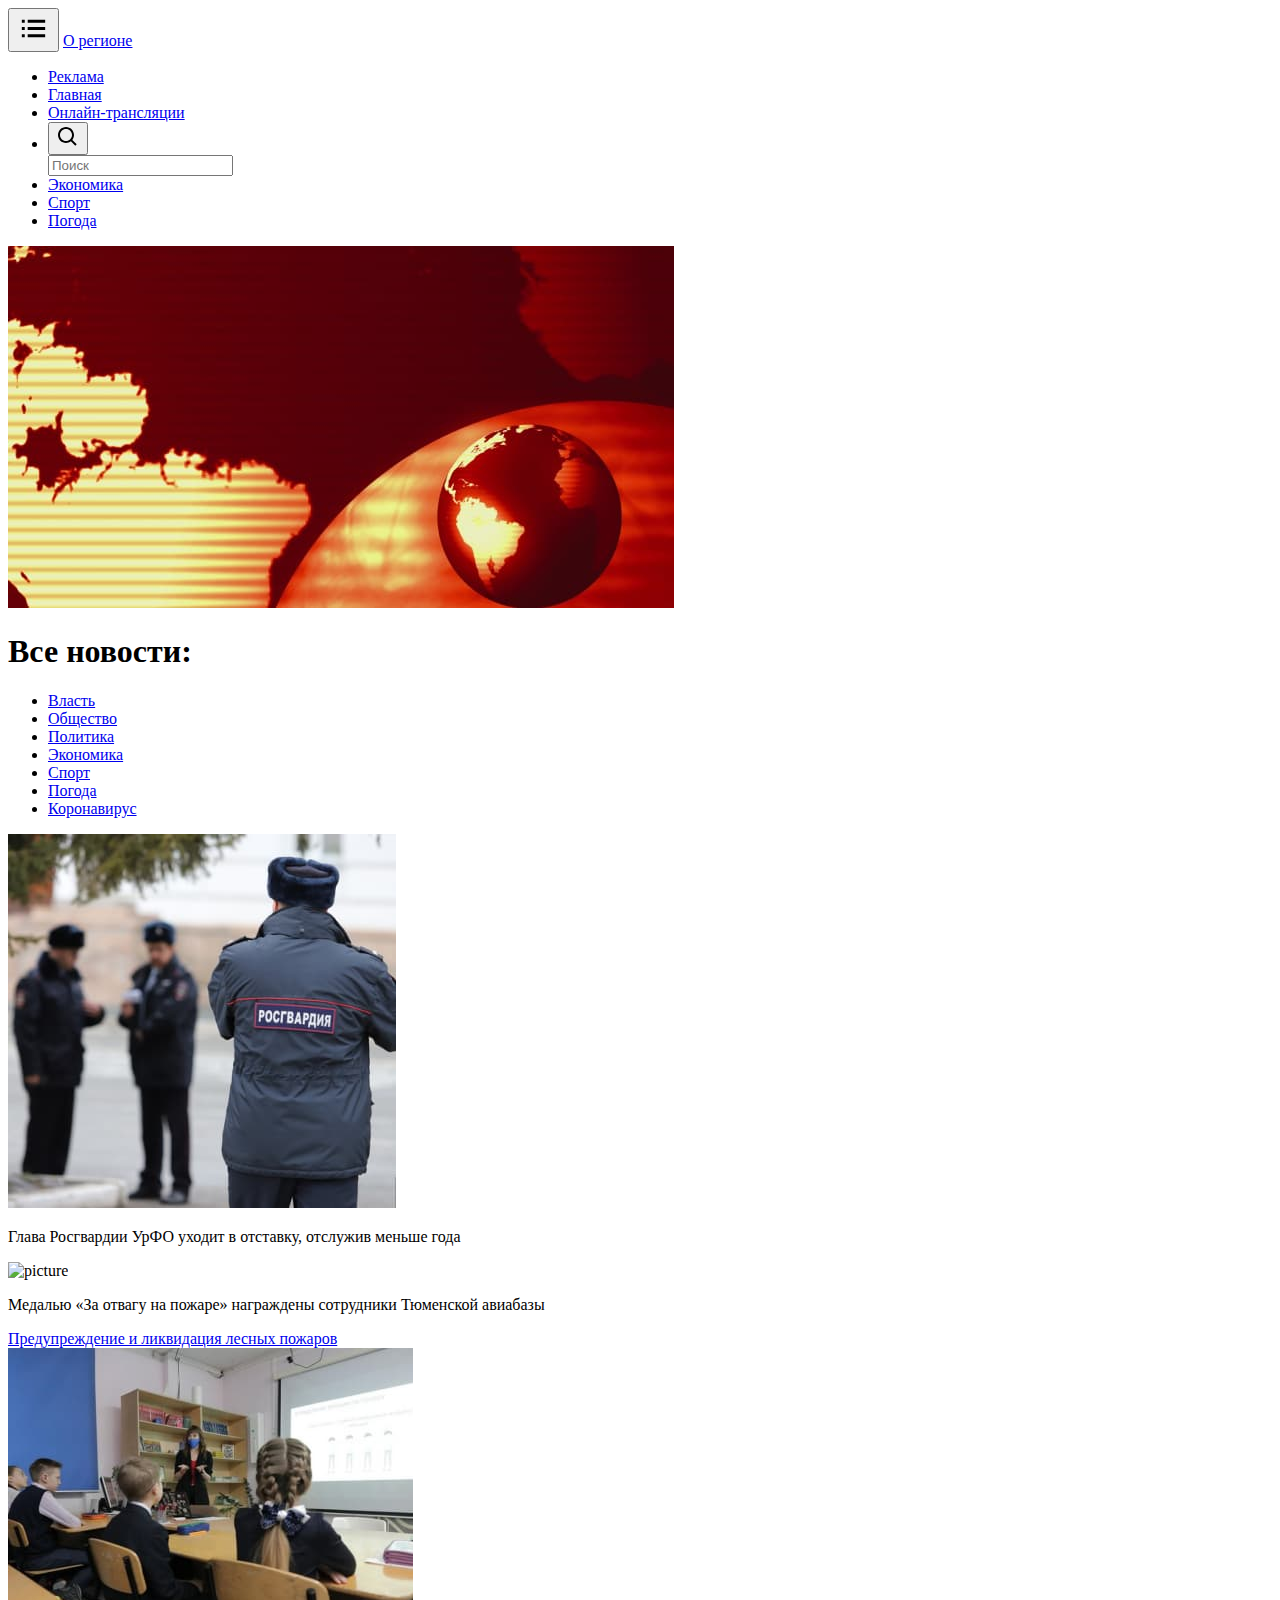
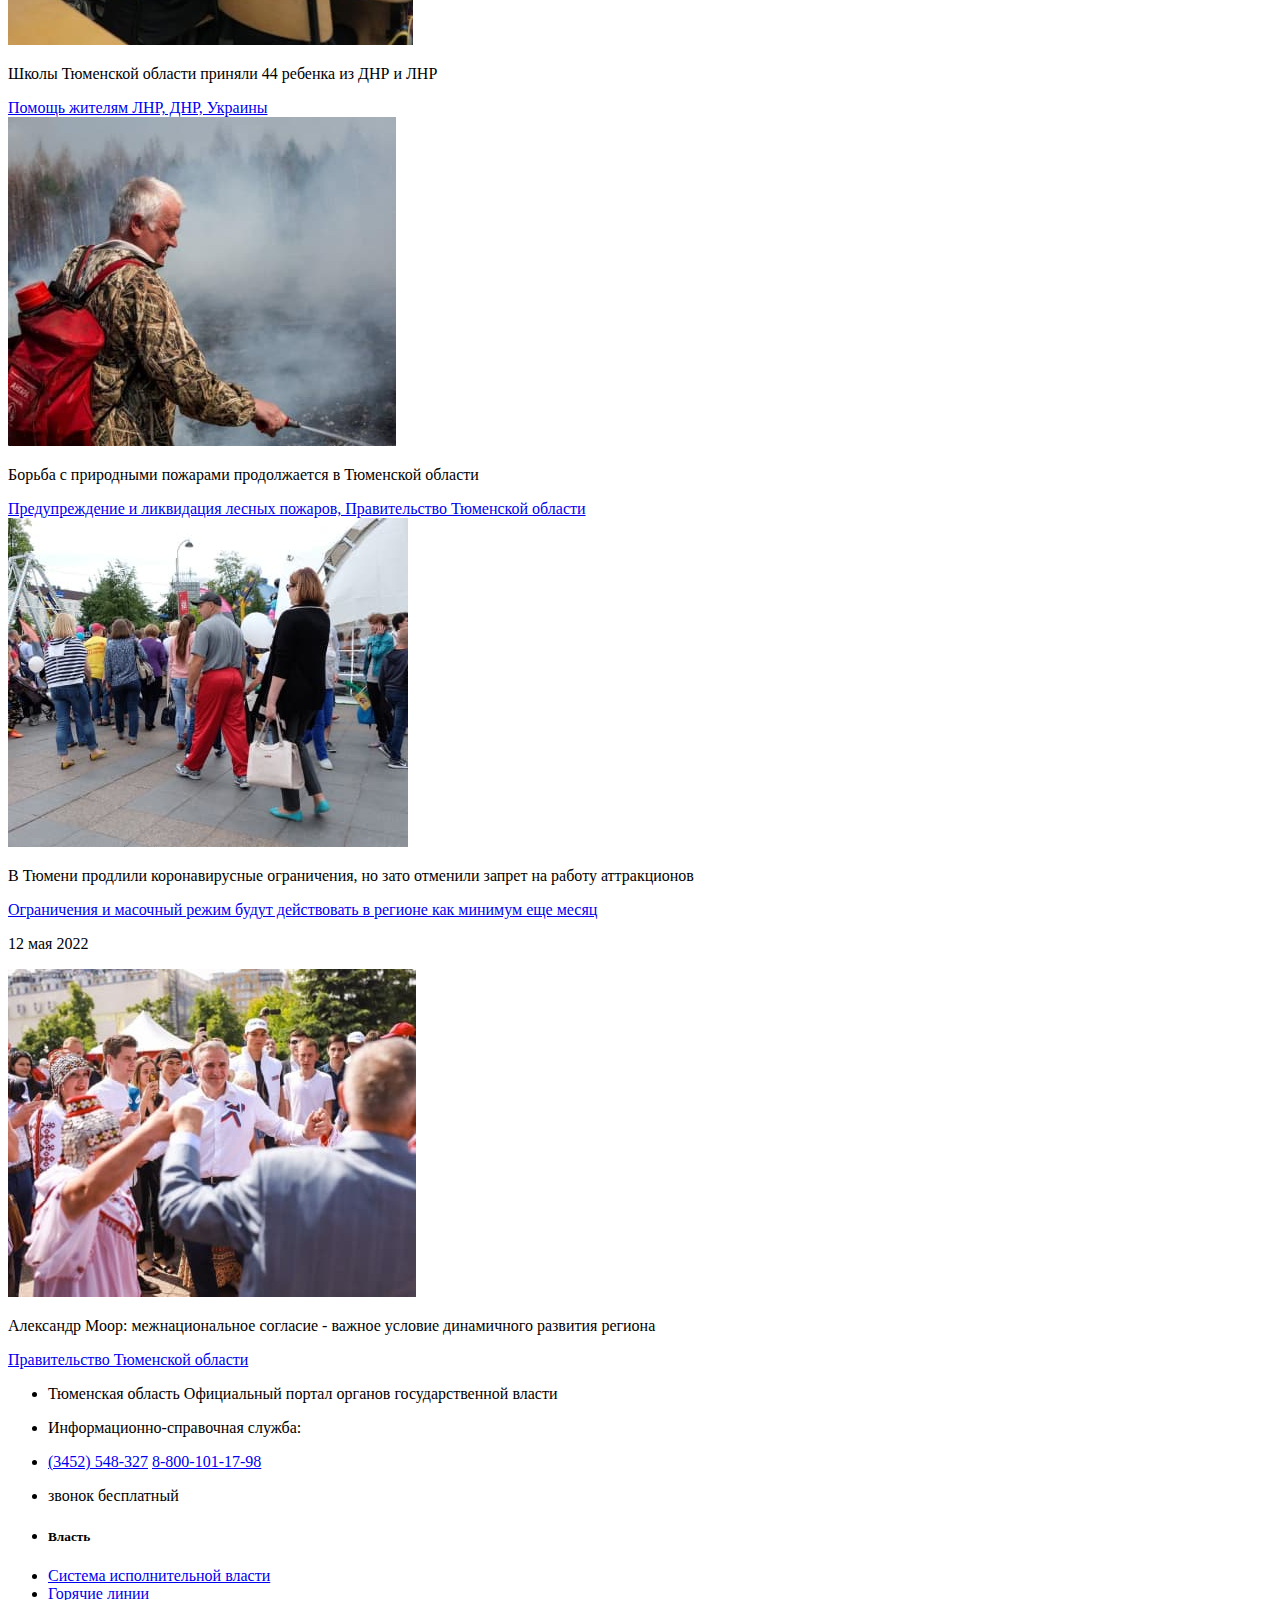
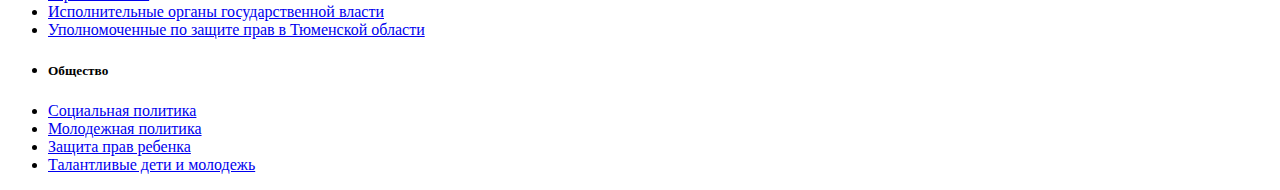
==== index.html @ 53da260b "Add files via upload" ====
<!DOCTYPE html>
<html lang="en">

<head>
    <meta charset="UTF-8">
    <meta name="viewport" content="width=device-width, initial-scale=1.0">
    <title>Document</title>
    <link rel="preconnect" href="https://fonts.googleapis.com">
    <link rel="preconnect" href="https://fonts.gstatic.com" crossorigin>
    <link href="https://fonts.googleapis.com/css2?family=Inter&display=swap" rel="stylesheet">
    <link rel="preconnect" href="https://fonts.googleapis.com">
    <link rel="preconnect" href="https://fonts.gstatic.com" crossorigin>
    <link href="https://fonts.googleapis.com/css2?family=Poppins:wght@300;400;500;600;700&display=swap"
        rel="stylesheet">
    <link rel="stylesheet" href="css/style.css">
</head>

<body>
    <!-- header - для всех страниц одинаков -->
    <header class="header">
        <div class="header__top header-top">
            <button type="button" class="header-top__btn"><svg width="35" height="35" viewBox="0 0 35 35" fill="none"
                    xmlns="http://www.w3.org/2000/svg">
                    <path
                        d="M5.83331 8.75H8.74998V11.6667H5.83331V8.75ZM5.83331 16.0417H8.74998V18.9583H5.83331V16.0417ZM5.83331 23.3333H8.74998V26.25H5.83331V23.3333ZM29.1666 11.6667V8.75H11.7002V11.6667H27.4166H29.1666Z"
                        fill="black" />
                    <path
                        d="M11.6667 16.0416H29.1667V18.9583H11.6667V16.0416ZM11.6667 23.3333H29.1667V26.25H11.6667V23.3333Z"
                        fill="black" />
                </svg>
            </button>
            <a class="header-top__link" href="#">О регионе</a>
        </div>
        <!-- блок с меню -->
        <div class="header__bottom header-bottom">
            <nav class="menu">
                <ul class="header-bottom__list">
                    <li class="header-bottom__item">
                        <a class="header-bottom__link" href="#">Реклама</a>
                    </li>
                    <li class="header-bottom__item">
                        <a class="header-bottom__link" href="#">Главная</a>
                    </li>
                    <li class="header-bottom__item">
                        <a class="header-bottom__link" href="#">Онлайн-трансляции</a>
                    </li>
                    <li class="header-bottom__item">
                        <form class="header-bottom__form" action="#">
                            <button class="header-bottom__form-btn" type="submit">
                                <svg width="24" height="24" viewBox="0 0 24 24" fill="none"
                                    xmlns="http://www.w3.org/2000/svg">
                                    <path
                                        d="M10 18C11.775 17.9996 13.4988 17.4054 14.897 16.312L19.293 20.708L20.707 19.294L16.311 14.898C17.405 13.4997 17.9996 11.7754 18 10C18 5.589 14.411 2 10 2C5.589 2 2 5.589 2 10C2 14.411 5.589 18 10 18ZM10 4C13.309 4 16 6.691 16 10C16 13.309 13.309 16 10 16C6.691 16 4 13.309 4 10C4 6.691 6.691 4 10 4Z"
                                        fill="black" />
                                </svg>
                            </button>
                            <div class="header-bottom__form-box header-bottom-form-box">
                                <input placeholder="Поиск" class="header-bottom-form-box__input" type="search">
                            </div>
                        </form>
                    </li>
                    <li class="header-bottom__item">
                        <a class="header-bottom__link" href="#">Экономика</a>
                    </li>
                    <li class="header-bottom__item">
                        <a class="header-bottom__link" href="#">Спорт</a>
                    </li>
                    <li class="header-bottom__item">
                        <a class="header-bottom__link" href="#">Погода</a>
                    </li>
                </ul>
            </nav>
        </div>
    </header>
    <!-- большая обертка для того что бы прибить футер -->
    <div class="wrapper">
        <main class="main main-index">
            <!-- сексия с верхним блоком новостей -->
            <section class="main__news news">
                <div class="news__inner">
                    <img class="news__img" src="images/news-img.jpg" alt="picture">
                    <div class="news__box news-box">
                        <h1 class="news-box__title">Все новости:</h1>
                        <ul class="news-box__list">
                            <li class="news-box__list-item">
                                <a class="news-box__list-link" href="#">Власть</a>
                            </li>
                            <li class="news-box__list-item">
                                <a class="news-box__list-link" href="#">Общество</a>
                            </li>
                            <li class="news-box__list-item">
                                <a class="news-box__list-link" href="#">Политика</a>
                            </li>
                            <li class="news-box__list-item">
                                <a class="news-box__list-link" href="#">Экономика</a>
                            </li>
                            <li class="news-box__list-item">
                                <a class="news-box__list-link" href="#">Спорт</a>
                            </li>
                            <li class="news-box__list-item">
                                <a class="news-box__list-link" href="#">Погода</a>
                            </li>
                            <li class="news-box__list-item">
                                <a class="news-box__list-link" href="#">Коронавирус</a>
                            </li>
                        </ul>
                    </div>
                </div>
            </section>
            <!-- секция с нижним блоком новостей -->
            <section class="main__info main-info">
                <div class="main-info__inner">
                    <div class="main-info__item main-info-item main-info__item main-info-item--1">
                        <div class="main-info-item__box main-info-item__box--1">
                            <img class="main-info-item__box-img" src="images/info-img-1.jpg" alt="picture">
                            <p class="main-info-item__box-text">Глава Росгвардии УрФО уходит
                                в отставку,
                                отслужив меньше года</p>
                        </div>
                        <div class="main-info-item__box main-info-item__box--2">
                            <img class="main-info-item__box-img" src="imgages/info-img-2.jpg" alt="picture">
                            <p class="main-info-item__box-text">Медалью «За отвагу на пожаре» награждены сотрудники
                                Тюменской авиабазы</p>
                            <a href="#" class="main-info-item__box-link">Предупреждение и ликвидация лесных пожаров</a>
                        </div>
                        <div class="main-info-item__box main-info-item__box--3">
                            <img class="main-info-item__box-img" src="images/info-img-3.jpg" alt="picture">
                            <p class="main-info-item__box-text">Школы Тюменской области приняли 44 ребенка из ДНР и ЛНР
                            </p>
                            <a href="#" class="main-info-item__box-link">Помощь жителям ЛНР, ДНР, Украины</a>
                        </div>
                    </div>
                    <div class="main-info__item main-info-item main-info__item main-info-item--2">
                        <div class="main-info-item__box main-info-item__box--1">
                            <img class="main-info-item__box-img" src="images/info-img-4.jpg" alt="picture">
                            <p class="main-info-item__box-text">
                                Борьба с природными пожарами
                                продолжается в Тюменской области

                            </p>
                            <a href="#" class="main-info-item__box-link">Предупреждение и ликвидация
                                лесных пожаров,
                                Правительство Тюменской области</a>
                        </div>
                        <div class="main-info-item__box main-info-item__box--2">
                            <img class="main-info-item__box-img" src="images/info-img-5.jpg" alt="picture">
                            <p class="main-info-item__box-text">В Тюмени продлили коронавирусные
                                ограничения, но зато
                                отменили запрет
                                на работу аттракционов</p>
                            <a href="#" class="main-info-item__box-link">Ограничения и масочный
                                режим будут
                                действовать в регионе как
                                минимум еще месяц</a>
                            <p class="main-info-item__box-text">12 мая 2022</p>
                        </div>
                        <div class="main-info-item__box main-info-item__box--3">
                            <img class="main-info-item__box-img" src="images/info-img-6.jpg" alt="picture">
                            <p class="main-info-item__box-text">Александр Моор:
                                межнациональное
                                согласие - важное
                                условие динамичного
                                развития региона</p>
                            <a href="#" class="main-info-item__box-link">Правительство Тюменской
                                области</a>
                        </div>
                    </div>
                </div>
            </section>
        </main>
        <!-- футер вместе со своими элементами ( элементы в виде списка ) -->
        <div class="footer">
            <div class="footer__inner">
                <ul class="footer__list">
                    <li class="footer__list-item">
                        <p class="footer__list-text">Тюменская область
                            Официальный портал органов государственной власти
                        </p>
                    </li>
                    <li class="footer__list-item">
                        <p class="footer__list-text">Информационно-справочная служба:</p>
                    </li>
                    <li class="footer__list-item">
                        <a class="footer__list-link" href="tell:3452548327">(3452) 548-327</a>
                        <a class="footer__list-link" href="tell:88001011798">8-800-101-17-98</a>
                    </li>
                    <li class="footer__list-item">
                        <p class="footer__list-text">звонок бесплатный</p>
                    </li>
                </ul>
                <ul class="footer__list">
                    <li class="footer__list-item">
                        <h5 class="footer__list-title">Власть</h5>
                    </li>
                    <li class="footer__list-item">
                        <a class="footer__list-link" href="#">Система исполнительной власти</a>
                    </li>
                    <li class="footer__list-item">
                        <a class="footer__list-link" href="#">Горячие линии</a>
                    </li>
                    <li class="footer__list-item">
                        <a class="footer__list-link" href="#">Исполнительные органы государственной власти</a>
                    </li>
                    <li class="footer__list-item">
                        <a class="footer__list-link" href="#">Уполномоченные по защите прав в Тюменской области</a>
                    </li>
                </ul>
                <ul class="footer__list">
                    <li class="footer__list-item">
                        <h5 class="footer__list-title">Общество</h5>
                    </li>
                    <li class="footer__list-item">
                        <a class="footer__list-link" href="#">Социальная политика</a>
                    </li>
                    <li class="footer__list-item">
                        <a class="footer__list-link" href="#">Молодежная политика</a>
                    </li>
                    <li class="footer__list-item">
                        <a class="footer__list-link" href="#">Защита прав ребенка</a>
                    </li>
                    <li class="footer__list-item">
                        <a class="footer__list-link" href="#">Талантливые дети и молодежь</a>
                    </li>
                </ul>
            </div>
        </div>
    </div>

    <script src="https://code.jquery.com/jquery-3.3.1.min.js"></script>
    <script src="js/main.min.js"></script>
</body>

</html>
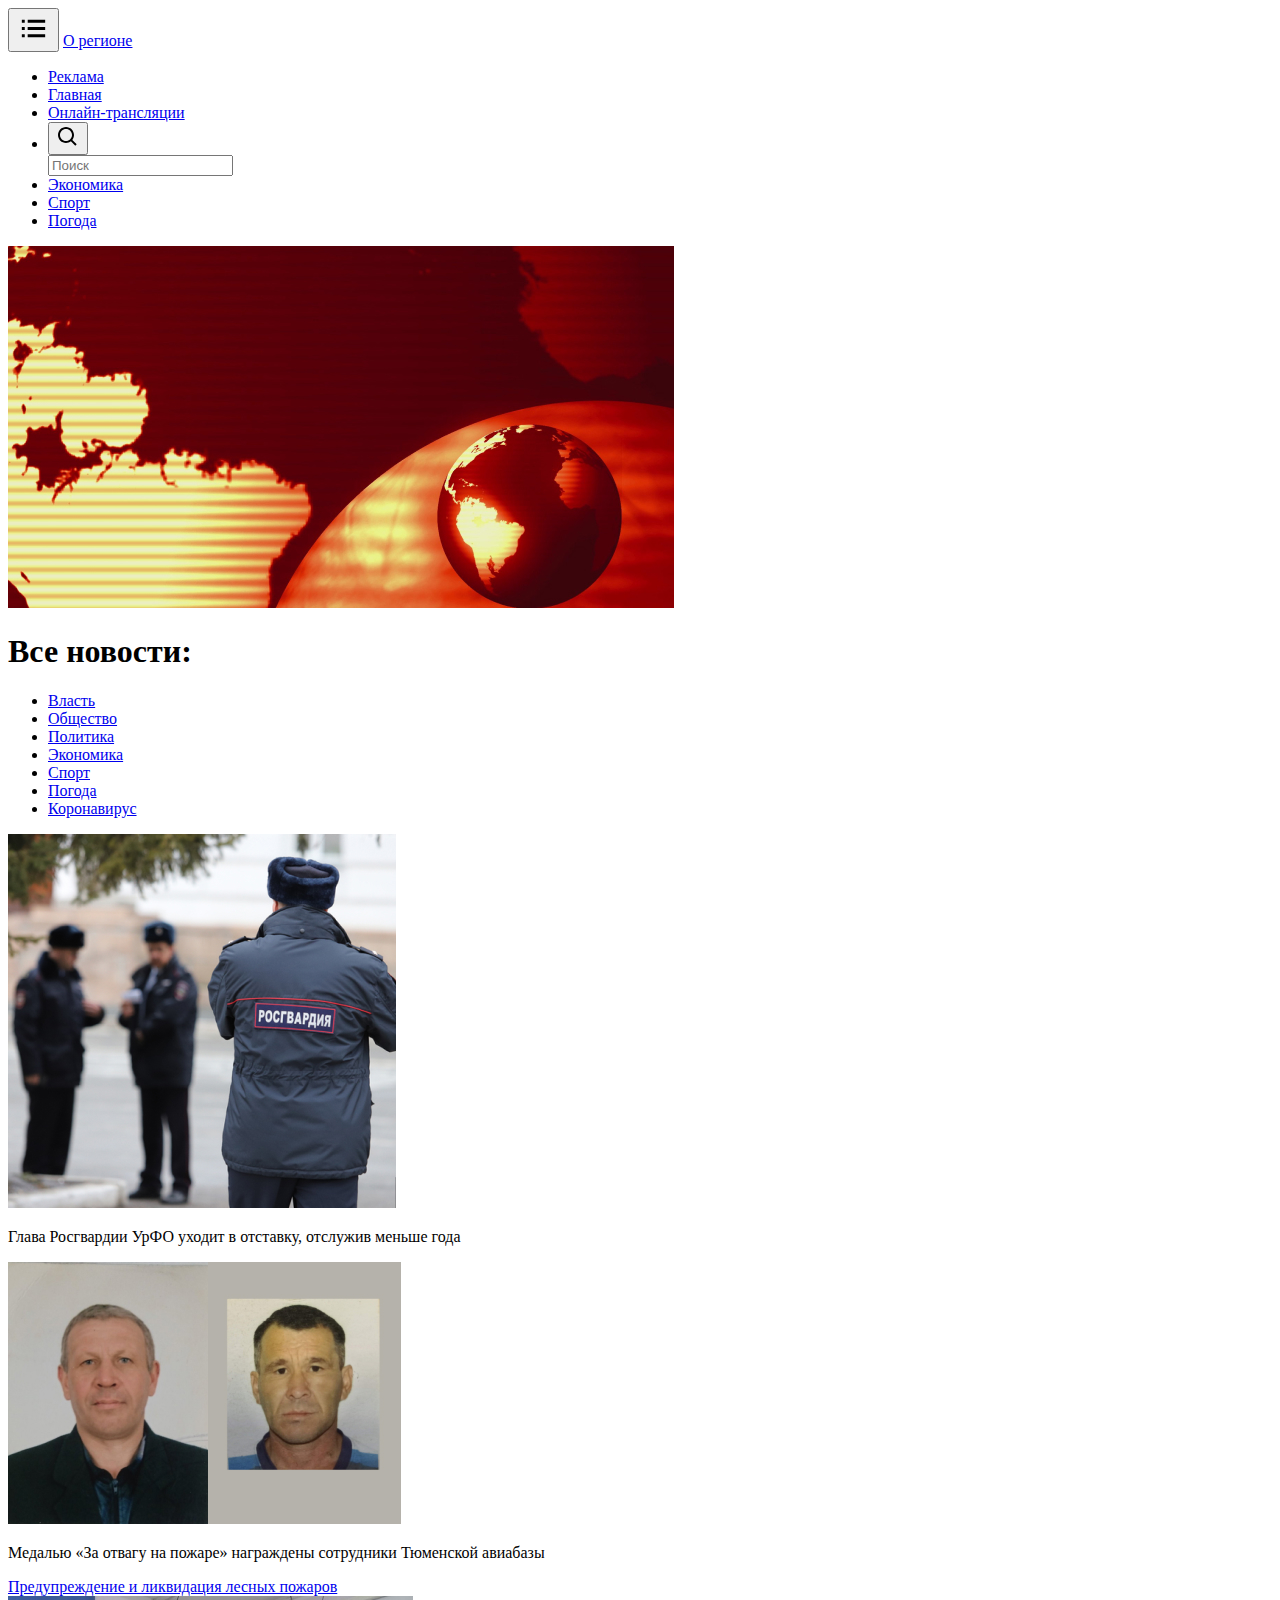
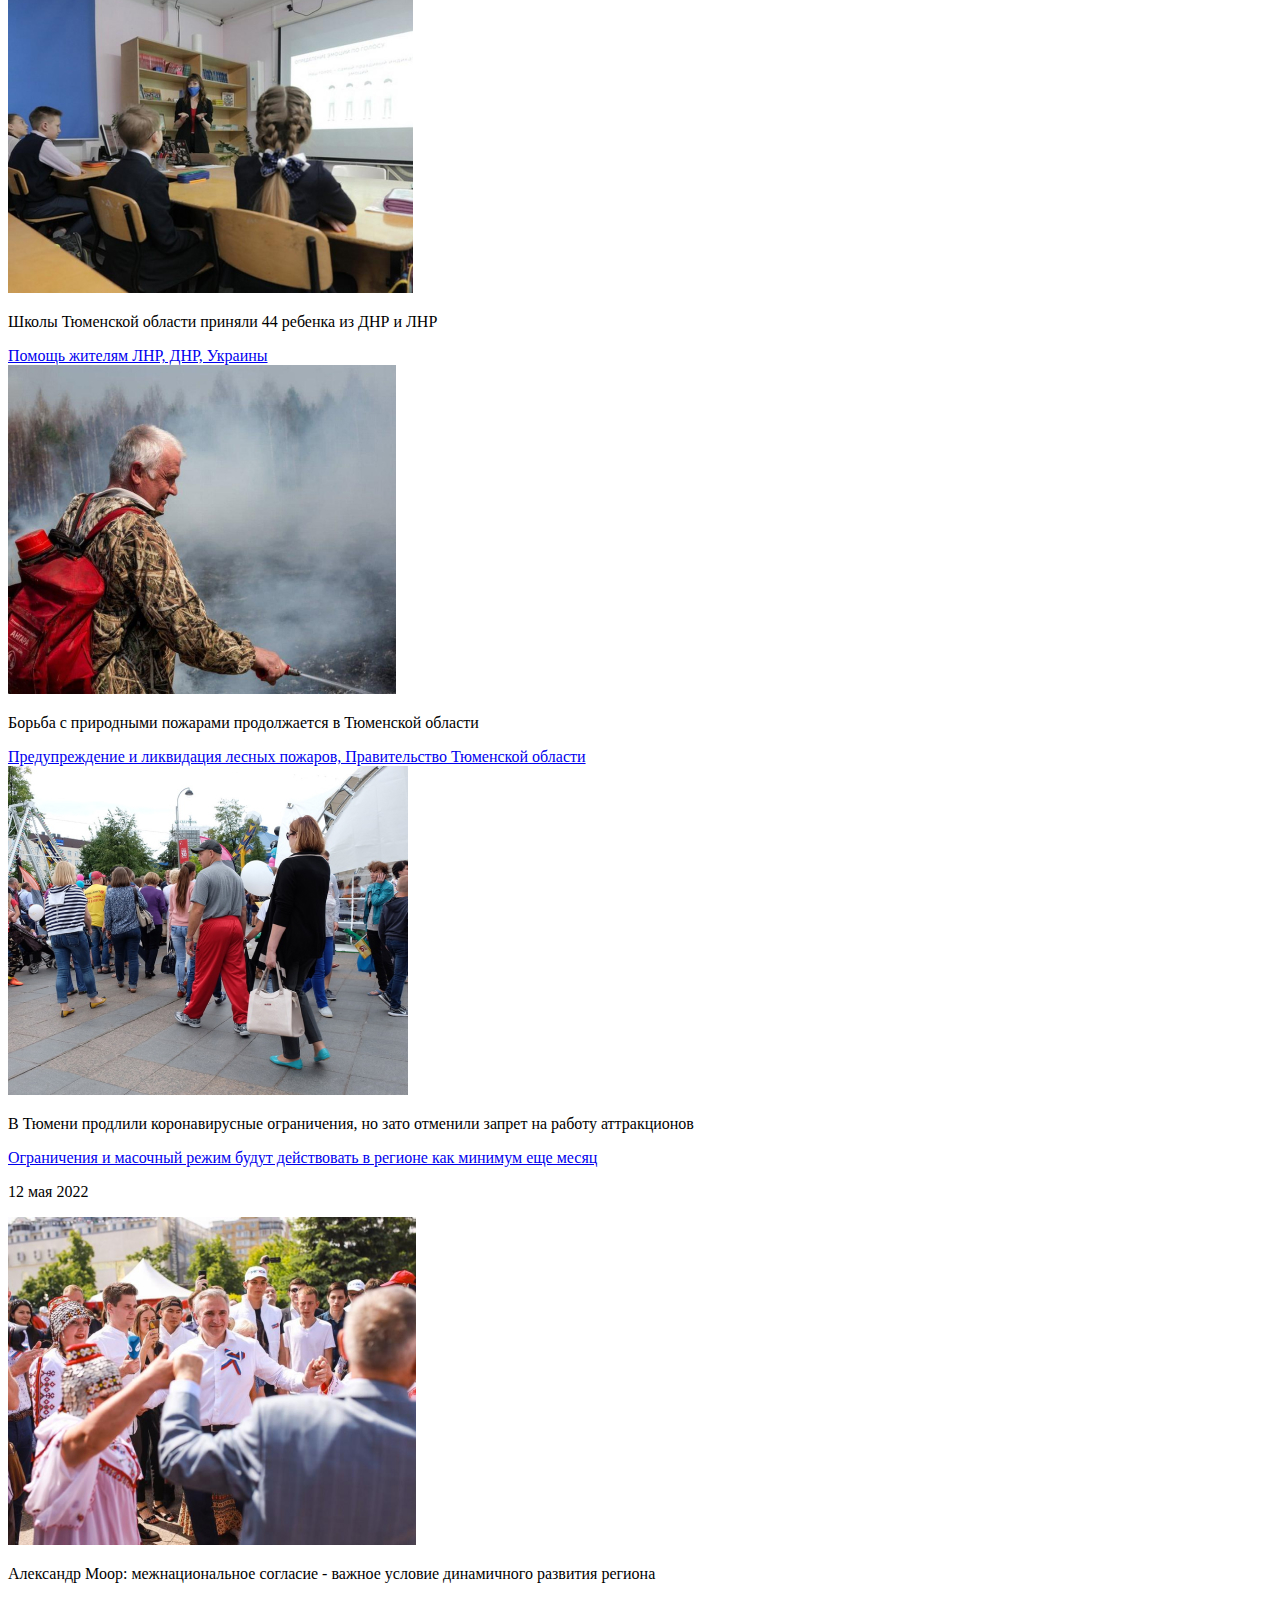
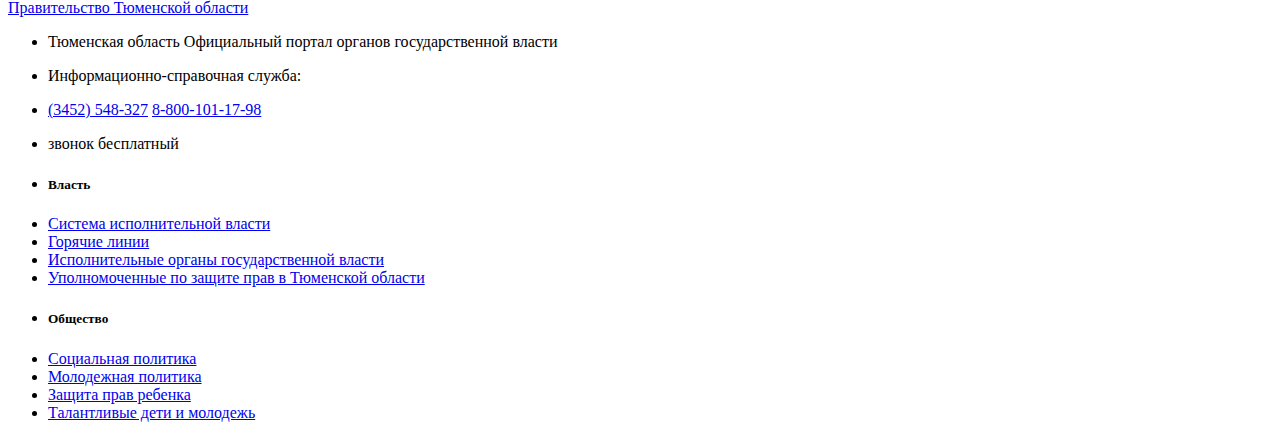
==== commit 048e8ccf: "Add files via upload" ====
--- a/index.html
+++ b/index.html
@@ -78,7 +78,7 @@
             <!-- сексия с верхним блоком новостей -->
             <section class="main__news news">
                 <div class="news__inner">
-                    <img class="news__img" src="images/news-img.jpg" alt="picture">
+                    <img class="news__img" src="Img/news-img.jpg" alt="picture">
                     <div class="news__box news-box">
                         <h1 class="news-box__title">Все новости:</h1>
                         <ul class="news-box__list">
@@ -112,19 +112,19 @@
                 <div class="main-info__inner">
                     <div class="main-info__item main-info-item main-info__item main-info-item--1">
                         <div class="main-info-item__box main-info-item__box--1">
-                            <img class="main-info-item__box-img" src="images/info-img-1.jpg" alt="picture">
+                            <img class="main-info-item__box-img" src="Img/info-img-1.jpg" alt="picture">
                             <p class="main-info-item__box-text">Глава Росгвардии УрФО уходит
                                 в отставку,
                                 отслужив меньше года</p>
                         </div>
                         <div class="main-info-item__box main-info-item__box--2">
-                            <img class="main-info-item__box-img" src="imgages/info-img-2.jpg" alt="picture">
+                            <img class="main-info-item__box-img" src="Img/info-img-2.jpg" alt="picture">
                             <p class="main-info-item__box-text">Медалью «За отвагу на пожаре» награждены сотрудники
                                 Тюменской авиабазы</p>
                             <a href="#" class="main-info-item__box-link">Предупреждение и ликвидация лесных пожаров</a>
                         </div>
                         <div class="main-info-item__box main-info-item__box--3">
-                            <img class="main-info-item__box-img" src="images/info-img-3.jpg" alt="picture">
+                            <img class="main-info-item__box-img" src="Img/info-img-3.jpg" alt="picture">
                             <p class="main-info-item__box-text">Школы Тюменской области приняли 44 ребенка из ДНР и ЛНР
                             </p>
                             <a href="#" class="main-info-item__box-link">Помощь жителям ЛНР, ДНР, Украины</a>
@@ -132,7 +132,7 @@
                     </div>
                     <div class="main-info__item main-info-item main-info__item main-info-item--2">
                         <div class="main-info-item__box main-info-item__box--1">
-                            <img class="main-info-item__box-img" src="images/info-img-4.jpg" alt="picture">
+                            <img class="main-info-item__box-img" src="Img/info-img-4.jpg" alt="picture">
                             <p class="main-info-item__box-text">
                                 Борьба с природными пожарами
                                 продолжается в Тюменской области
@@ -143,7 +143,7 @@
                                 Правительство Тюменской области</a>
                         </div>
                         <div class="main-info-item__box main-info-item__box--2">
-                            <img class="main-info-item__box-img" src="images/info-img-5.jpg" alt="picture">
+                            <img class="main-info-item__box-img" src="Img/info-img-5.jpg" alt="picture">
                             <p class="main-info-item__box-text">В Тюмени продлили коронавирусные
                                 ограничения, но зато
                                 отменили запрет
@@ -155,7 +155,7 @@
                             <p class="main-info-item__box-text">12 мая 2022</p>
                         </div>
                         <div class="main-info-item__box main-info-item__box--3">
-                            <img class="main-info-item__box-img" src="images/info-img-6.jpg" alt="picture">
+                            <img class="main-info-item__box-img" src="Img/info-img-6.jpg" alt="picture">
                             <p class="main-info-item__box-text">Александр Моор:
                                 межнациональное
                                 согласие - важное
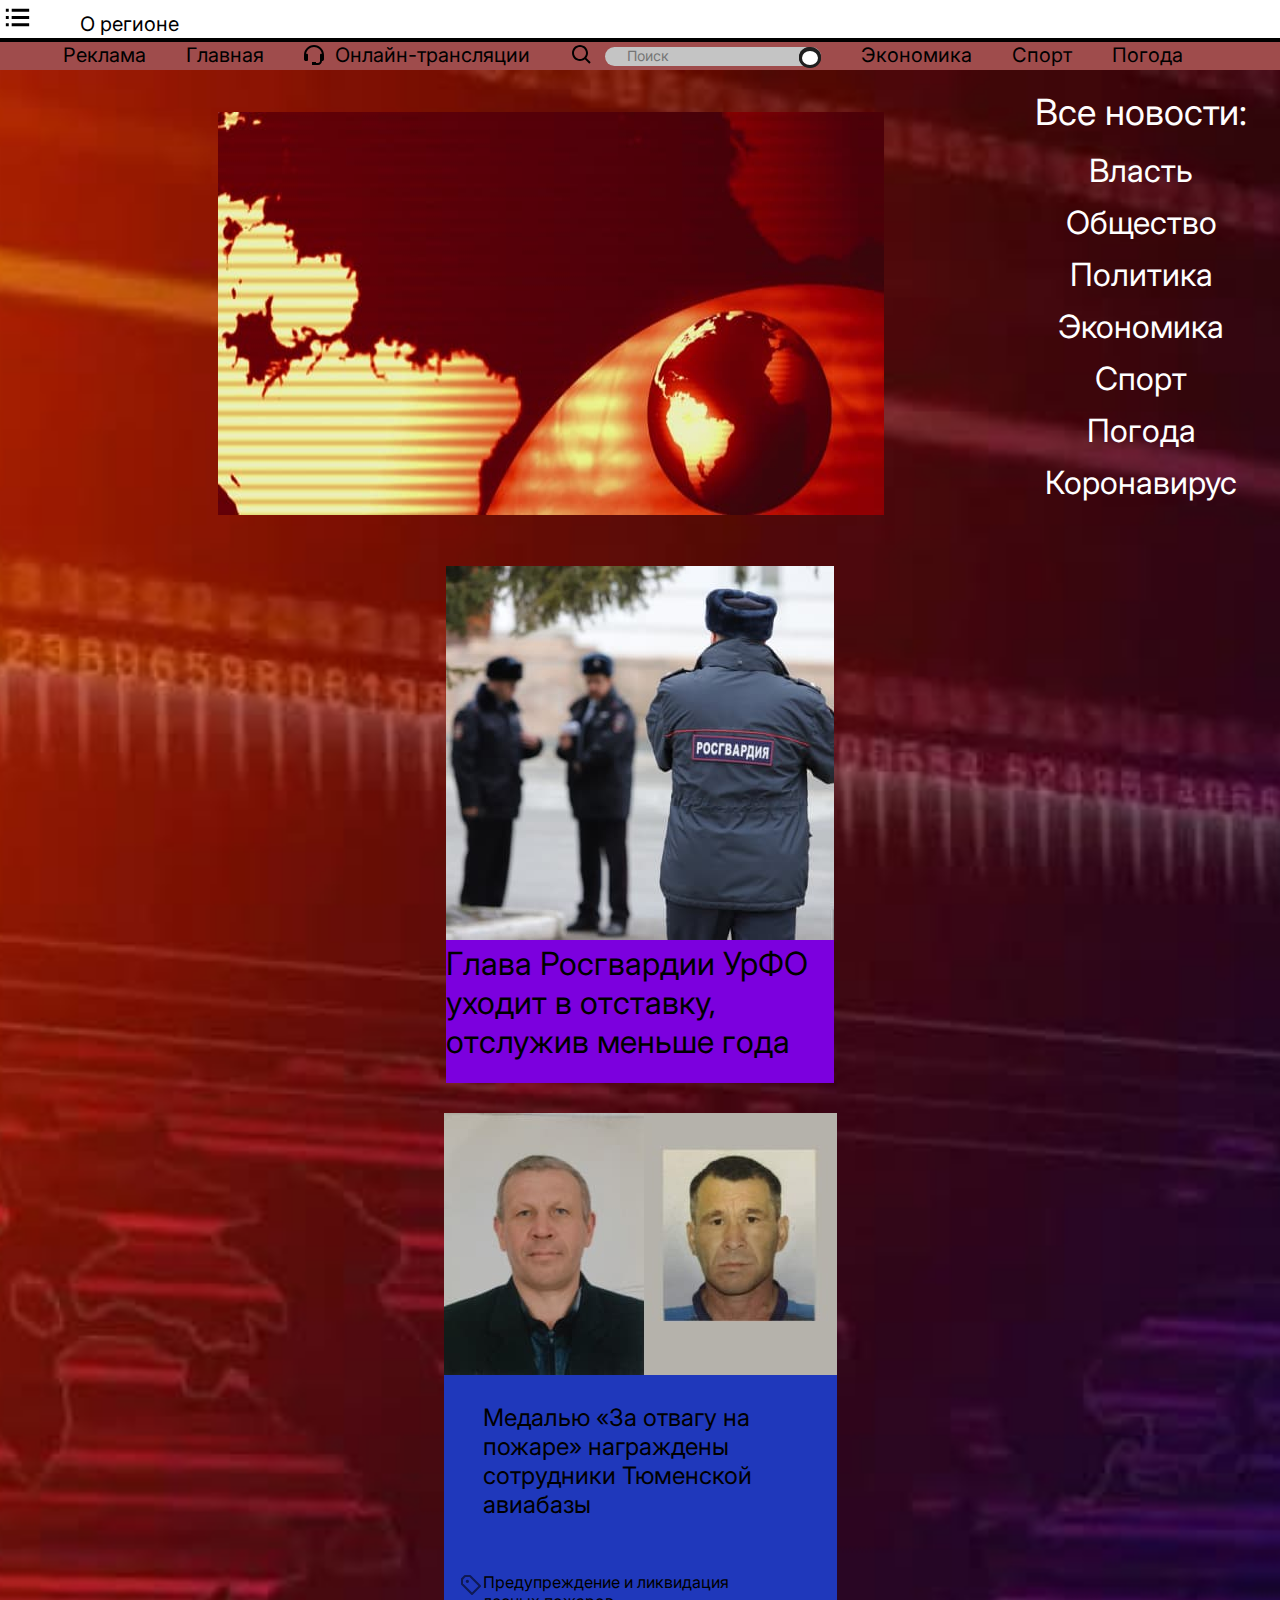
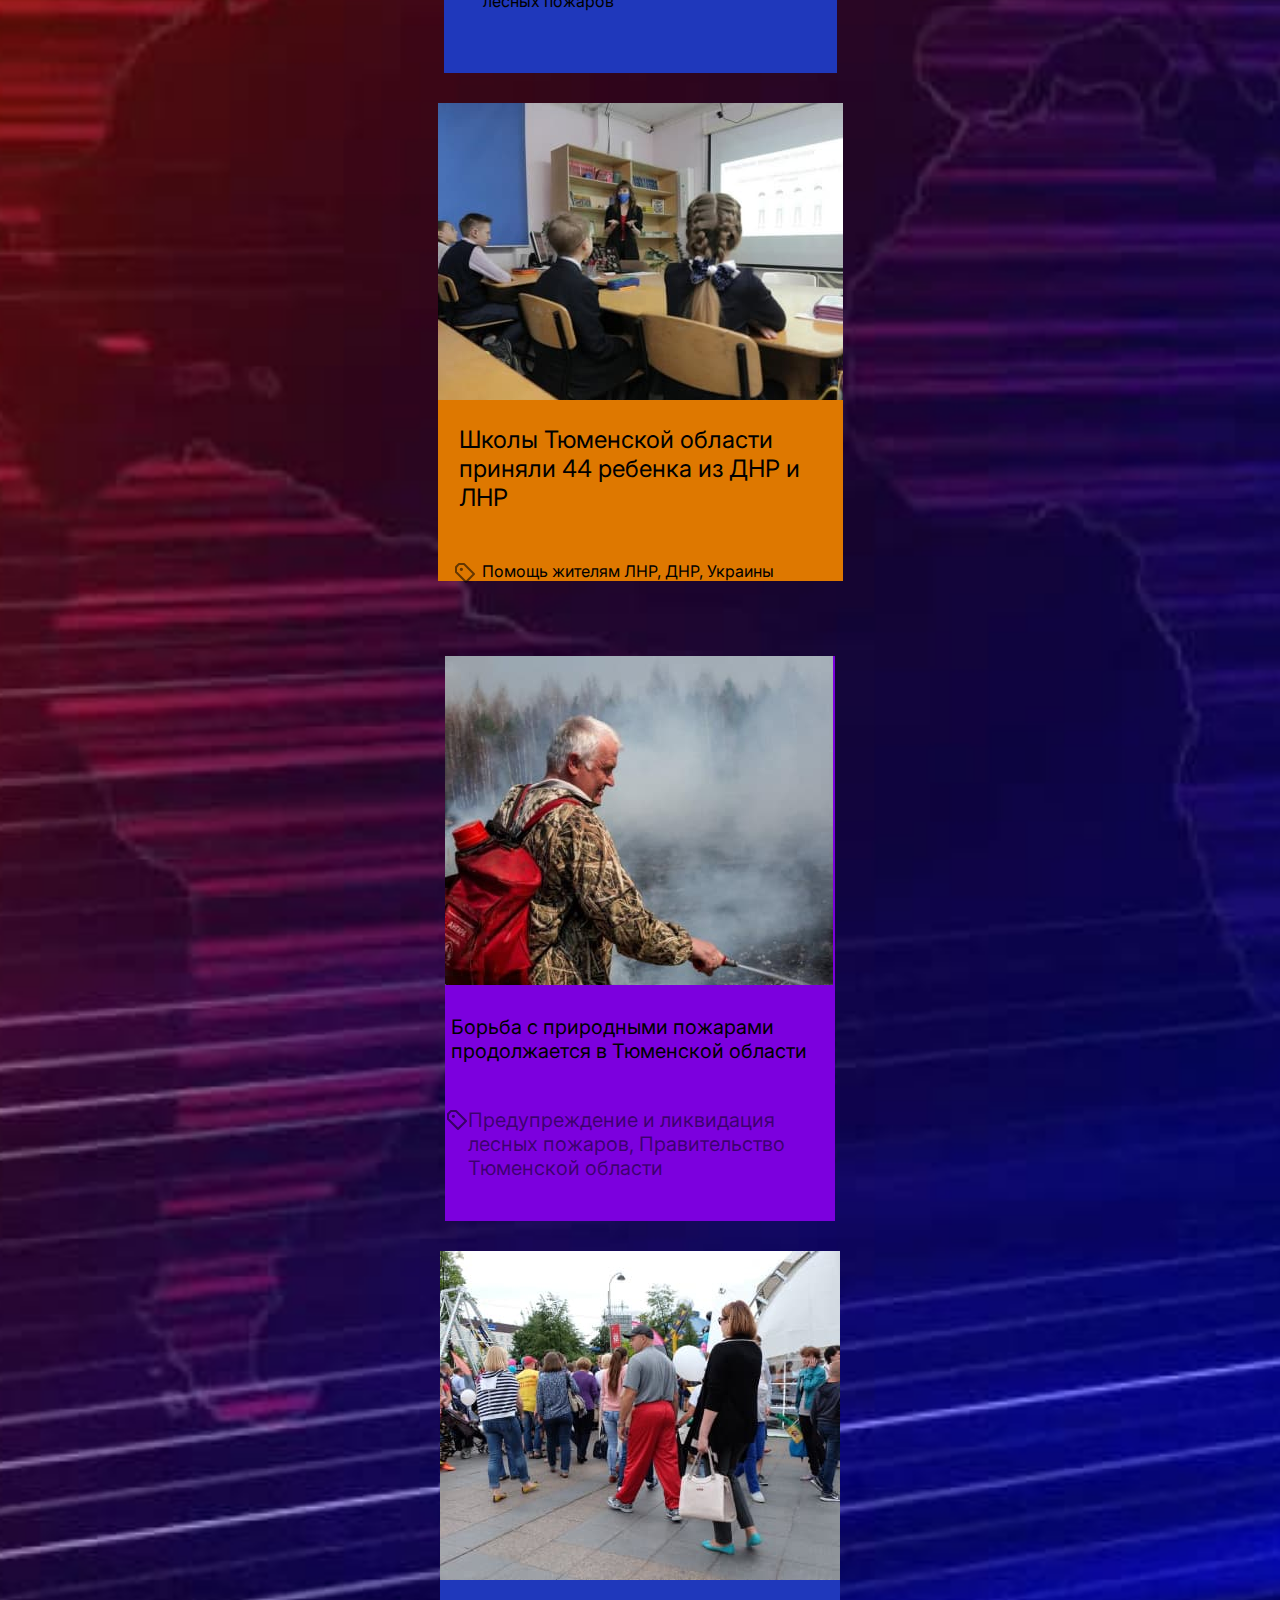
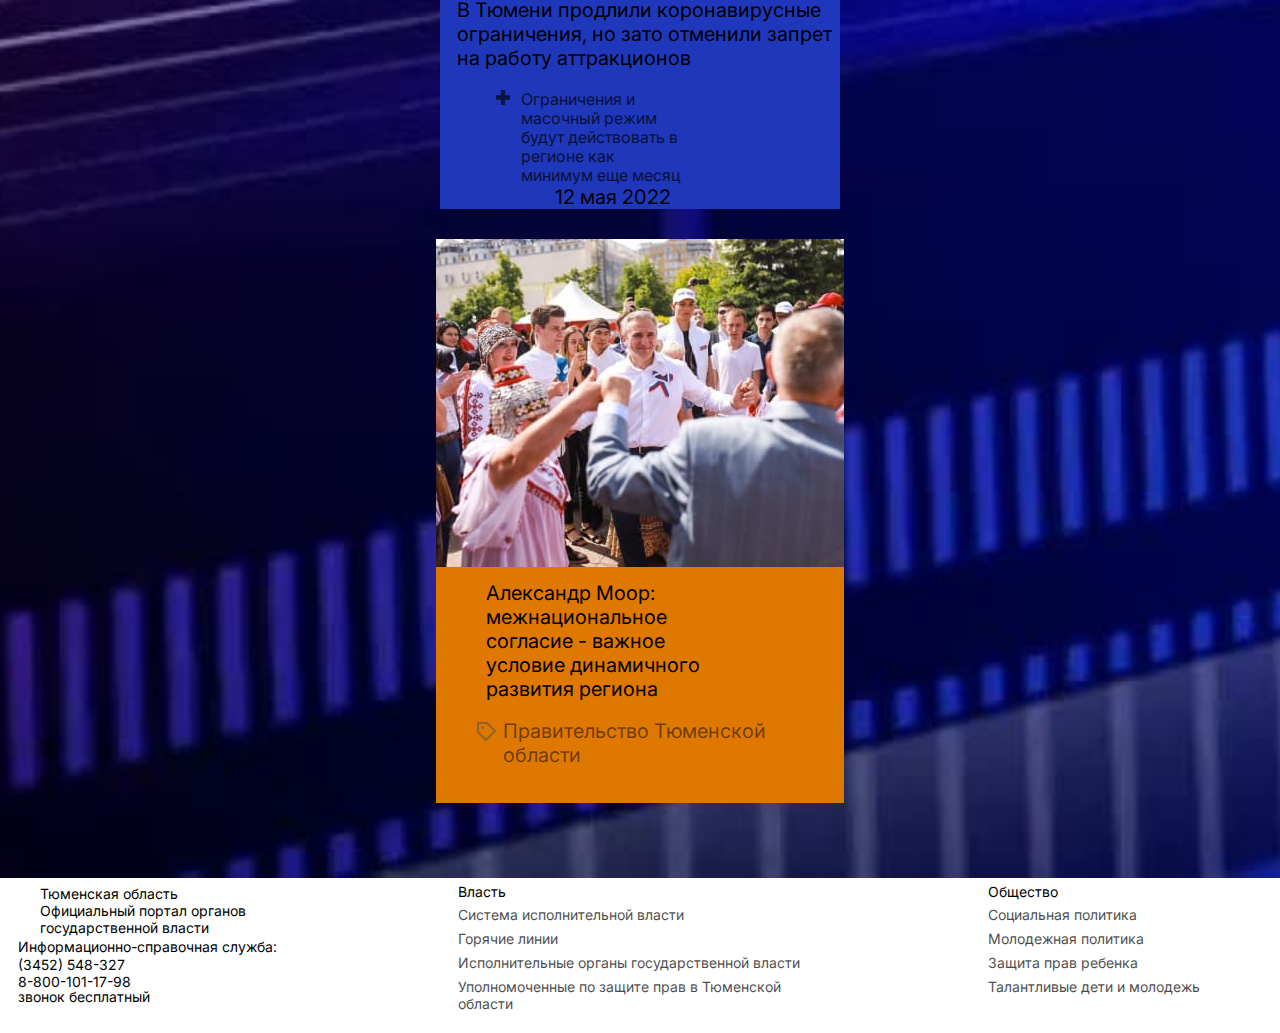
==== commit e3adee14: "Add files via upload" ====
--- a/index.html
+++ b/index.html
@@ -1,233 +1 @@
-<!DOCTYPE html>
-<html lang="en">
-
-<head>
-    <meta charset="UTF-8">
-    <meta name="viewport" content="width=device-width, initial-scale=1.0">
-    <title>Document</title>
-    <link rel="preconnect" href="https://fonts.googleapis.com">
-    <link rel="preconnect" href="https://fonts.gstatic.com" crossorigin>
-    <link href="https://fonts.googleapis.com/css2?family=Inter&display=swap" rel="stylesheet">
-    <link rel="preconnect" href="https://fonts.googleapis.com">
-    <link rel="preconnect" href="https://fonts.gstatic.com" crossorigin>
-    <link href="https://fonts.googleapis.com/css2?family=Poppins:wght@300;400;500;600;700&display=swap"
-        rel="stylesheet">
-    <link rel="stylesheet" href="css/style.css">
-</head>
-
-<body>
-    <!-- header - для всех страниц одинаков -->
-    <header class="header">
-        <div class="header__top header-top">
-            <button type="button" class="header-top__btn"><svg width="35" height="35" viewBox="0 0 35 35" fill="none"
-                    xmlns="http://www.w3.org/2000/svg">
-                    <path
-                        d="M5.83331 8.75H8.74998V11.6667H5.83331V8.75ZM5.83331 16.0417H8.74998V18.9583H5.83331V16.0417ZM5.83331 23.3333H8.74998V26.25H5.83331V23.3333ZM29.1666 11.6667V8.75H11.7002V11.6667H27.4166H29.1666Z"
-                        fill="black" />
-                    <path
-                        d="M11.6667 16.0416H29.1667V18.9583H11.6667V16.0416ZM11.6667 23.3333H29.1667V26.25H11.6667V23.3333Z"
-                        fill="black" />
-                </svg>
-            </button>
-            <a class="header-top__link" href="#">О регионе</a>
-        </div>
-        <!-- блок с меню -->
-        <div class="header__bottom header-bottom">
-            <nav class="menu">
-                <ul class="header-bottom__list">
-                    <li class="header-bottom__item">
-                        <a class="header-bottom__link" href="#">Реклама</a>
-                    </li>
-                    <li class="header-bottom__item">
-                        <a class="header-bottom__link" href="#">Главная</a>
-                    </li>
-                    <li class="header-bottom__item">
-                        <a class="header-bottom__link" href="#">Онлайн-трансляции</a>
-                    </li>
-                    <li class="header-bottom__item">
-                        <form class="header-bottom__form" action="#">
-                            <button class="header-bottom__form-btn" type="submit">
-                                <svg width="24" height="24" viewBox="0 0 24 24" fill="none"
-                                    xmlns="http://www.w3.org/2000/svg">
-                                    <path
-                                        d="M10 18C11.775 17.9996 13.4988 17.4054 14.897 16.312L19.293 20.708L20.707 19.294L16.311 14.898C17.405 13.4997 17.9996 11.7754 18 10C18 5.589 14.411 2 10 2C5.589 2 2 5.589 2 10C2 14.411 5.589 18 10 18ZM10 4C13.309 4 16 6.691 16 10C16 13.309 13.309 16 10 16C6.691 16 4 13.309 4 10C4 6.691 6.691 4 10 4Z"
-                                        fill="black" />
-                                </svg>
-                            </button>
-                            <div class="header-bottom__form-box header-bottom-form-box">
-                                <input placeholder="Поиск" class="header-bottom-form-box__input" type="search">
-                            </div>
-                        </form>
-                    </li>
-                    <li class="header-bottom__item">
-                        <a class="header-bottom__link" href="#">Экономика</a>
-                    </li>
-                    <li class="header-bottom__item">
-                        <a class="header-bottom__link" href="#">Спорт</a>
-                    </li>
-                    <li class="header-bottom__item">
-                        <a class="header-bottom__link" href="#">Погода</a>
-                    </li>
-                </ul>
-            </nav>
-        </div>
-    </header>
-    <!-- большая обертка для того что бы прибить футер -->
-    <div class="wrapper">
-        <main class="main main-index">
-            <!-- сексия с верхним блоком новостей -->
-            <section class="main__news news">
-                <div class="news__inner">
-                    <img class="news__img" src="Img/news-img.jpg" alt="picture">
-                    <div class="news__box news-box">
-                        <h1 class="news-box__title">Все новости:</h1>
-                        <ul class="news-box__list">
-                            <li class="news-box__list-item">
-                                <a class="news-box__list-link" href="#">Власть</a>
-                            </li>
-                            <li class="news-box__list-item">
-                                <a class="news-box__list-link" href="#">Общество</a>
-                            </li>
-                            <li class="news-box__list-item">
-                                <a class="news-box__list-link" href="#">Политика</a>
-                            </li>
-                            <li class="news-box__list-item">
-                                <a class="news-box__list-link" href="#">Экономика</a>
-                            </li>
-                            <li class="news-box__list-item">
-                                <a class="news-box__list-link" href="#">Спорт</a>
-                            </li>
-                            <li class="news-box__list-item">
-                                <a class="news-box__list-link" href="#">Погода</a>
-                            </li>
-                            <li class="news-box__list-item">
-                                <a class="news-box__list-link" href="#">Коронавирус</a>
-                            </li>
-                        </ul>
-                    </div>
-                </div>
-            </section>
-            <!-- секция с нижним блоком новостей -->
-            <section class="main__info main-info">
-                <div class="main-info__inner">
-                    <div class="main-info__item main-info-item main-info__item main-info-item--1">
-                        <div class="main-info-item__box main-info-item__box--1">
-                            <img class="main-info-item__box-img" src="Img/info-img-1.jpg" alt="picture">
-                            <p class="main-info-item__box-text">Глава Росгвардии УрФО уходит
-                                в отставку,
-                                отслужив меньше года</p>
-                        </div>
-                        <div class="main-info-item__box main-info-item__box--2">
-                            <img class="main-info-item__box-img" src="Img/info-img-2.jpg" alt="picture">
-                            <p class="main-info-item__box-text">Медалью «За отвагу на пожаре» награждены сотрудники
-                                Тюменской авиабазы</p>
-                            <a href="#" class="main-info-item__box-link">Предупреждение и ликвидация лесных пожаров</a>
-                        </div>
-                        <div class="main-info-item__box main-info-item__box--3">
-                            <img class="main-info-item__box-img" src="Img/info-img-3.jpg" alt="picture">
-                            <p class="main-info-item__box-text">Школы Тюменской области приняли 44 ребенка из ДНР и ЛНР
-                            </p>
-                            <a href="#" class="main-info-item__box-link">Помощь жителям ЛНР, ДНР, Украины</a>
-                        </div>
-                    </div>
-                    <div class="main-info__item main-info-item main-info__item main-info-item--2">
-                        <div class="main-info-item__box main-info-item__box--1">
-                            <img class="main-info-item__box-img" src="Img/info-img-4.jpg" alt="picture">
-                            <p class="main-info-item__box-text">
-                                Борьба с природными пожарами
-                                продолжается в Тюменской области
-
-                            </p>
-                            <a href="#" class="main-info-item__box-link">Предупреждение и ликвидация
-                                лесных пожаров,
-                                Правительство Тюменской области</a>
-                        </div>
-                        <div class="main-info-item__box main-info-item__box--2">
-                            <img class="main-info-item__box-img" src="Img/info-img-5.jpg" alt="picture">
-                            <p class="main-info-item__box-text">В Тюмени продлили коронавирусные
-                                ограничения, но зато
-                                отменили запрет
-                                на работу аттракционов</p>
-                            <a href="#" class="main-info-item__box-link">Ограничения и масочный
-                                режим будут
-                                действовать в регионе как
-                                минимум еще месяц</a>
-                            <p class="main-info-item__box-text">12 мая 2022</p>
-                        </div>
-                        <div class="main-info-item__box main-info-item__box--3">
-                            <img class="main-info-item__box-img" src="Img/info-img-6.jpg" alt="picture">
-                            <p class="main-info-item__box-text">Александр Моор:
-                                межнациональное
-                                согласие - важное
-                                условие динамичного
-                                развития региона</p>
-                            <a href="#" class="main-info-item__box-link">Правительство Тюменской
-                                области</a>
-                        </div>
-                    </div>
-                </div>
-            </section>
-        </main>
-        <!-- футер вместе со своими элементами ( элементы в виде списка ) -->
-        <div class="footer">
-            <div class="footer__inner">
-                <ul class="footer__list">
-                    <li class="footer__list-item">
-                        <p class="footer__list-text">Тюменская область
-                            Официальный портал органов государственной власти
-                        </p>
-                    </li>
-                    <li class="footer__list-item">
-                        <p class="footer__list-text">Информационно-справочная служба:</p>
-                    </li>
-                    <li class="footer__list-item">
-                        <a class="footer__list-link" href="tell:3452548327">(3452) 548-327</a>
-                        <a class="footer__list-link" href="tell:88001011798">8-800-101-17-98</a>
-                    </li>
-                    <li class="footer__list-item">
-                        <p class="footer__list-text">звонок бесплатный</p>
-                    </li>
-                </ul>
-                <ul class="footer__list">
-                    <li class="footer__list-item">
-                        <h5 class="footer__list-title">Власть</h5>
-                    </li>
-                    <li class="footer__list-item">
-                        <a class="footer__list-link" href="#">Система исполнительной власти</a>
-                    </li>
-                    <li class="footer__list-item">
-                        <a class="footer__list-link" href="#">Горячие линии</a>
-                    </li>
-                    <li class="footer__list-item">
-                        <a class="footer__list-link" href="#">Исполнительные органы государственной власти</a>
-                    </li>
-                    <li class="footer__list-item">
-                        <a class="footer__list-link" href="#">Уполномоченные по защите прав в Тюменской области</a>
-                    </li>
-                </ul>
-                <ul class="footer__list">
-                    <li class="footer__list-item">
-                        <h5 class="footer__list-title">Общество</h5>
-                    </li>
-                    <li class="footer__list-item">
-                        <a class="footer__list-link" href="#">Социальная политика</a>
-                    </li>
-                    <li class="footer__list-item">
-                        <a class="footer__list-link" href="#">Молодежная политика</a>
-                    </li>
-                    <li class="footer__list-item">
-                        <a class="footer__list-link" href="#">Защита прав ребенка</a>
-                    </li>
-                    <li class="footer__list-item">
-                        <a class="footer__list-link" href="#">Талантливые дети и молодежь</a>
-                    </li>
-                </ul>
-            </div>
-        </div>
-    </div>
-
-    <script src="https://code.jquery.com/jquery-3.3.1.min.js"></script>
-    <script src="js/main.min.js"></script>
-</body>
-
-</html>+<!DOCTYPE html><html lang="en"><head><meta charset="UTF-8"><meta name="viewport" content="width=device-width,initial-scale=1"><title>Document</title><link rel="preconnect" href="https://fonts.googleapis.com"><link rel="preconnect" href="https://fonts.gstatic.com" crossorigin><link href="https://fonts.googleapis.com/css2?family=Inter&display=swap" rel="stylesheet"><link rel="preconnect" href="https://fonts.googleapis.com"><link rel="preconnect" href="https://fonts.gstatic.com" crossorigin><link href="https://fonts.googleapis.com/css2?family=Poppins:wght@300;400;500;600;700&display=swap" rel="stylesheet"><link rel="stylesheet" href="css/style.css"></head><body><header class="header"><div class="header__top header-top"><button type="button" class="header-top__btn"><svg width="35" height="35" viewBox="0 0 35 35" fill="none" xmlns="http://www.w3.org/2000/svg"><path d="M5.83331 8.75H8.74998V11.6667H5.83331V8.75ZM5.83331 16.0417H8.74998V18.9583H5.83331V16.0417ZM5.83331 23.3333H8.74998V26.25H5.83331V23.3333ZM29.1666 11.6667V8.75H11.7002V11.6667H27.4166H29.1666Z" fill="black"/><path d="M11.6667 16.0416H29.1667V18.9583H11.6667V16.0416ZM11.6667 23.3333H29.1667V26.25H11.6667V23.3333Z" fill="black"/></svg></button> <a class="header-top__link" href="#">О регионе</a></div><div class="header__bottom header-bottom"><nav class="menu"><ul class="header-bottom__list"><li class="header-bottom__item"><a class="header-bottom__link" href="#">Реклама</a></li><li class="header-bottom__item"><a class="header-bottom__link" href="#">Главная</a></li><li class="header-bottom__item"><a class="header-bottom__link" href="#">Онлайн-трансляции</a></li><li class="header-bottom__item"><form class="header-bottom__form" action="#"><button class="header-bottom__form-btn" type="submit"><svg width="24" height="24" viewBox="0 0 24 24" fill="none" xmlns="http://www.w3.org/2000/svg"><path d="M10 18C11.775 17.9996 13.4988 17.4054 14.897 16.312L19.293 20.708L20.707 19.294L16.311 14.898C17.405 13.4997 17.9996 11.7754 18 10C18 5.589 14.411 2 10 2C5.589 2 2 5.589 2 10C2 14.411 5.589 18 10 18ZM10 4C13.309 4 16 6.691 16 10C16 13.309 13.309 16 10 16C6.691 16 4 13.309 4 10C4 6.691 6.691 4 10 4Z" fill="black"/></svg></button><div class="header-bottom__form-box header-bottom-form-box"><input placeholder="Поиск" class="header-bottom-form-box__input" type="search"></div></form></li><li class="header-bottom__item"><a class="header-bottom__link" href="index-3.html">Экономика</a></li><li class="header-bottom__item"><a class="header-bottom__link" href="index-2.html">Спорт</a></li><li class="header-bottom__item"><a class="header-bottom__link" href="#">Погода</a></li></ul></nav></div></header><div class="wrapper"><main class="main main-index"><section class="main__news news"><div class="news__inner"><img class="news__img" src="Img/news-img.jpg" alt="picture"><div class="news__box news-box"><h1 class="news-box__title">Все новости:</h1><ul class="news-box__list"><li class="news-box__list-item"><a class="news-box__list-link" href="#">Власть</a></li><li class="news-box__list-item"><a class="news-box__list-link" href="#">Общество</a></li><li class="news-box__list-item"><a class="news-box__list-link" href="#">Политика</a></li><li class="news-box__list-item"><a class="news-box__list-link" href="#">Экономика</a></li><li class="news-box__list-item"><a class="news-box__list-link" href="#">Спорт</a></li><li class="news-box__list-item"><a class="news-box__list-link" href="#">Погода</a></li><li class="news-box__list-item"><a class="news-box__list-link" href="#">Коронавирус</a></li></ul></div></div></section><section class="main__info main-info"><div class="main-info__inner"><div class="main-info__item main-info-item main-info__item main-info-item--1"><div class="main-info-item__box main-info-item__box--1"><img class="main-info-item__box-img" src="Img/info-img-1.jpg" alt="picture"><p class="main-info-item__box-text">Глава Росгвардии УрФО уходит в отставку, отслужив меньше года</p></div><div class="main-info-item__box main-info-item__box--2"><img class="main-info-item__box-img" src="Img/info-img-2.jpg" alt="picture"><p class="main-info-item__box-text">Медалью «За отвагу на пожаре» награждены сотрудники Тюменской авиабазы</p><a href="#" class="main-info-item__box-link">Предупреждение и ликвидация лесных пожаров</a></div><div class="main-info-item__box main-info-item__box--3"><img class="main-info-item__box-img" src="Img/info-img-3.jpg" alt="picture"><p class="main-info-item__box-text">Школы Тюменской области приняли 44 ребенка из ДНР и ЛНР</p><a href="#" class="main-info-item__box-link">Помощь жителям ЛНР, ДНР, Украины</a></div></div><div class="main-info__item main-info-item main-info__item main-info-item--2"><div class="main-info-item__box main-info-item__box--1"><img class="main-info-item__box-img" src="Img/info-img-4.jpg" alt="picture"><p class="main-info-item__box-text">Борьба с природными пожарами продолжается в Тюменской области</p><a href="#" class="main-info-item__box-link">Предупреждение и ликвидация лесных пожаров, Правительство Тюменской области</a></div><div class="main-info-item__box main-info-item__box--2"><img class="main-info-item__box-img" src="Img/info-img-5.jpg" alt="picture"><p class="main-info-item__box-text">В Тюмени продлили коронавирусные ограничения, но зато отменили запрет на работу аттракционов</p><a href="#" class="main-info-item__box-link">Ограничения и масочный режим будут действовать в регионе как минимум еще месяц</a><p class="main-info-item__box-text">12 мая 2022</p></div><div class="main-info-item__box main-info-item__box--3"><img class="main-info-item__box-img" src="Img/info-img-6.jpg" alt="picture"><p class="main-info-item__box-text">Александр Моор: межнациональное согласие - важное условие динамичного развития региона</p><a href="#" class="main-info-item__box-link">Правительство Тюменской области</a></div></div></div></section></main><div class="footer"><div class="footer__inner"><ul class="footer__list"><li class="footer__list-item"><p class="footer__list-text">Тюменская область Официальный портал органов государственной власти</p></li><li class="footer__list-item"><p class="footer__list-text">Информационно-справочная служба:</p></li><li class="footer__list-item"><a class="footer__list-link" href="tell:3452548327">(3452) 548-327</a> <a class="footer__list-link" href="tell:88001011798">8-800-101-17-98</a></li><li class="footer__list-item"><p class="footer__list-text">звонок бесплатный</p></li></ul><ul class="footer__list"><li class="footer__list-item"><h5 class="footer__list-title">Власть</h5></li><li class="footer__list-item"><a class="footer__list-link" href="#">Система исполнительной власти</a></li><li class="footer__list-item"><a class="footer__list-link" href="#">Горячие линии</a></li><li class="footer__list-item"><a class="footer__list-link" href="#">Исполнительные органы государственной власти</a></li><li class="footer__list-item"><a class="footer__list-link" href="#">Уполномоченные по защите прав в Тюменской области</a></li></ul><ul class="footer__list"><li class="footer__list-item"><h5 class="footer__list-title">Общество</h5></li><li class="footer__list-item"><a class="footer__list-link" href="#">Социальная политика</a></li><li class="footer__list-item"><a class="footer__list-link" href="#">Молодежная политика</a></li><li class="footer__list-item"><a class="footer__list-link" href="#">Защита прав ребенка</a></li><li class="footer__list-item"><a class="footer__list-link" href="#">Талантливые дети и молодежь</a></li></ul></div></div></div><script src="https://code.jquery.com/jquery-3.3.1.min.js"></script><script src="js/main.min.js"></script></body></html>--- a/css/style.css
+++ b/css/style.css
@@ -0,0 +1 @@
+*{padding:0;margin:0;border:0}*,:after,:before{-moz-box-sizing:border-box;-webkit-box-sizing:border-box;box-sizing:border-box}:active,:focus{outline:0}a:active,a:focus{outline:0}aside,footer,header,nav{display:block}body,html{height:100%;width:100%;font-size:100%;line-height:1;font-size:14px;-ms-text-size-adjust:100%;-moz-text-size-adjust:100%;-webkit-text-size-adjust:100%}button,input,textarea{font-family:inherit}input::-ms-clear{display:none}button{cursor:pointer}button::-moz-focus-inner{padding:0;border:0}a,a:visited{text-decoration:none}a:hover{text-decoration:none}ul li{list-style:none}img{vertical-align:top}h1,h2,h3,h4,h5,h6{font-size:inherit;font-weight:400}.wrapper{display:flex;flex-direction:column;min-height:100%}.wrapper__inner{display:flex;justify-content:space-between}.main{flex:1 0 auto}.footer{flex:0 0 auto}.container{max-width:1185px;margin:0 auto;padding:0 15px}body{font-family:Inter,sans-serif}.header-top{display:flex;padding-bottom:2px;border-bottom:4px solid #000}.header-top__btn{background-color:transparent;width:35px;height:35px;margin-right:45px}.header-top__link{padding-top:12px;font-weight:400;font-size:20px;line-height:24px;color:#000}.header-bottom{background:#9f4c4c;padding-left:63px;padding-right:97px}.header-bottom__list{display:flex;padding-top:1px;justify-content:space-between}.header-bottom__item:nth-child(3) .header-bottom__link{padding-left:31px;position:relative}.header-bottom__item:nth-child(3) .header-bottom__link::before{content:"";position:absolute;width:20px;height:20px;left:0;top:50%;transform:translateY(-50%);background-image:url(../Img/header-bottom-hearphones-icon.svg)}.header-bottom__link{font-weight:400;font-size:20px;line-height:24px;color:#000}.header-bottom__form{display:flex;align-items:center}.header-bottom__form-btn{margin-right:11px;background:0 0}.header-bottom-form-box{background:#c4c4c4;border-radius:13px;padding:0 151px 2px 22px;max-width:216px;position:relative}.header-bottom-form-box::after{content:"";position:absolute;width:22px;height:21px;right:0;top:0;background-repeat:no-repeat;background-image:url(../Img/search-circle-icon.svg)}.header-bottom-form-box__input{font-weight:400;font-size:14px;line-height:17px;color:#000;background:0 0}.footer__inner{display:flex;padding-left:18px;padding-right:80px;padding-bottom:14px;padding-top:7px;justify-content:space-between}.footer__list:nth-child(1) .footer__list-item:nth-child(1){margin-bottom:4px}.footer__list:nth-child(1) .footer__list-item:nth-child(2){margin-bottom:2px}.footer__list:nth-child(1) .footer__list-item:nth-child(3){display:flex;flex-direction:column}.footer__list:nth-child(1) .footer__list-item:nth-child(3) .footer__list-link{font-weight:400;font-size:14px;line-height:17px;color:#000;opacity:1}.footer__list:nth-child(1) .footer__list-item:nth-child(1) .footer__list-text{max-width:215px;font-weight:400;font-size:14px;line-height:17px;color:#000}.footer__list:nth-child(2) .footer__list-item:nth-child(1) .footer__list-text{font-weight:400;font-size:14px;line-height:17px;color:#000}.footer__list:nth-child(3) .footer__list-item:nth-child(1) .footer__list-text{font-weight:400;font-size:14px;line-height:17px;color:#000}.footer__list:nth-child(2) .footer__list-item{max-width:350px;margin-bottom:7px}.footer__list:nth-child(3) .footer__list-item{max-width:350px;margin-bottom:7px}.footer__list-link{font-weight:400;font-size:14px;line-height:17px;color:#000;opacity:.7}.main-index{background-image:url(../Img/main-bg.jpg);background-repeat:no-repeat;background-position:center center;background-size:cover}.news__inner{padding-top:20px;padding-bottom:51px;display:flex;padding-left:218px;padding-right:33px;justify-content:space-between}.news__img{padding-top:22px}.news-box{text-align:center}.news-box__title{font-weight:400;font-size:36px;line-height:44px;margin-bottom:17px;color:#fffdfd}.news-box__list-item{margin-bottom:13px}.news-box__list-link{font-weight:400;font-size:32px;line-height:39px;color:#fff}.main-info__inner{padding-left:56px;padding-right:56px}.main-info__item{display:flex;justify-content:space-between;margin-bottom:45px}.main-info-item__box--1{background:#7c00de}.main-info-item__box--2{background:#1f38bb}.main-info-item__box--3{background:#de7800}.main-info-item__box-link{position:relative}.main-info-item__box-link::before{content:"";position:absolute;top:0;left:15px;width:24px;height:24px;background-image:url(../Img/info-tag-1.svg)}.main-info-item--1 .main-info-item__box--1 .main-info-item__box-text{max-width:380px;padding-top:4px;margin-bottom:22px;font-weight:400;font-size:32px;line-height:39px;color:#000}.main-info-item--1 .main-info-item__box--2 .main-info-item__box-text{padding-top:28px;max-width:355px;padding-left:39px;margin-bottom:54px;font-weight:400;font-size:24px;line-height:29px;color:#000}.main-info-item--1 .main-info-item__box--2 .main-info-item__box-link{padding-top:0;padding-left:39px;max-width:315px;display:block;margin-bottom:62px;font-weight:400;font-size:16px;line-height:19px;color:#000;position:relative}.main-info-item--1 .main-info-item__box--3 .main-info-item__box-text{font-weight:400;font-size:24px;line-height:29px;margin-top:25px;margin-bottom:50px;max-width:370px;margin-left:21px;color:#000}.main-info-item--1 .main-info-item__box--3 .main-info-item__box-link{padding-left:44px;margin-bottom:82px;font-weight:400;font-size:16px;line-height:19px;color:#000}.main-info-item--1 .main-info-item__box--3 .main-info-item__box-link::before{background-image:url(../Img/info-tag-2.svg)}.main-info-item--2 .main-info-item__box--1 .main-info-item__box-text{margin-top:30px;max-width:390px;margin-bottom:45px;font-weight:400;font-size:20px;line-height:24px;padding-left:6px;padding-right:6px;color:#000}.main-info-item--2 .main-info-item__box--1 .main-info-item__box-link{padding-left:23px;margin-bottom:41px;max-width:350px;font-weight:400;font-size:20px;line-height:24px;color:rgba(0,0,0,.5);display:block}.main-info-item--2 .main-info-item__box--1 .main-info-item__box-link::before{background-image:url(../Img/info-tag-3.svg);left:0}.main-info-item--2 .main-info-item__box--2 .main-info-item__box-text{margin-top:18px;max-width:393px;margin-bottom:20px;font-weight:400;font-size:20px;line-height:24px;padding-left:17px;color:#000}.main-info-item--2 .main-info-item__box--2 .main-info-item__box-text:nth-child(4){padding-left:115px;font-weight:400;font-size:20px;line-height:24px;color:#000;margin-bottom:0;margin-top:0}.main-info-item--2 .main-info-item__box--2 .main-info-item__box-link{padding-left:81px;max-width:250px;font-weight:400;font-size:16px;line-height:19px;color:#000;opacity:.7;display:block}.main-info-item--2 .main-info-item__box--2 .main-info-item__box-link::before{background-image:url(../Img/info-tag-plus.svg);left:56px;background-repeat:no-repeat}.main-info-item--2 .main-info-item__box--3 .main-info-item__box-text{font-weight:400;font-size:20px;line-height:24px;padding-left:50px;margin-bottom:18px;margin-top:14px;max-width:300px;color:#000}.main-info-item--2 .main-info-item__box--3 .main-info-item__box-link{padding-left:67px;max-width:340px;margin-bottom:36px;font-weight:400;font-size:20px;line-height:24px;color:rgba(0,0,0,.5);display:block}.main-info-item--2 .main-info-item__box--3 .main-info-item__box-link::before{background-image:url(../Img/info-tag-4.svg);left:38px}.main-index-2{padding-left:30px;padding-right:30px;background-image:url(../Img/main-index-2-bg.jpg);background-repeat:no-repeat;background-size:cover}.main-index-2__inner{display:flex;padding-top:48px;justify-content:space-between;margin-bottom:197px}.main-index-2-body{margin-bottom:17px}.main-index-2-body-top{display:flex;justify-content:space-between;align-items:center}.main-index-2-body-top__box--1{background:#86210b;margin-right:45px}.main-index-2-body-top__box--1 .main-index-2-body-top__box-link:nth-child(1){display:block}.main-index-2-body-top__box--1 .main-index-2-body-top__box-text{display:block;padding-top:17px;padding-left:10px;margin-bottom:61px;max-width:436px;font-weight:400;font-size:20px;line-height:24px;color:#000}.main-index-2-body-top__box--2{background:#c25656}.main-index-2-body-top__box--2 .main-index-2-body-top__box-link:nth-child(1){display:block}.main-index-2-body-top__box--2 .main-index-2-body-top__box-text{display:block;padding-top:11px;padding-left:61px;margin-bottom:30px;max-width:380px;font-weight:400;font-size:20px;line-height:24px;color:#000}.main-index-2-body-bottom{padding:14px 78px 14px 11px;margin-top:17px;background:#86210b;max-width:725px}.main-index-2-body-bottom__box-link{max-width:635px;font-weight:400;font-size:32px;line-height:39px;color:#000}.main-index-2-body-bottom__box-text{padding-left:255px;font-weight:400;font-size:14px;line-height:17px;color:#000}.main-index-2-info__top{background:#fff;padding:4px 24px 5px 11px}.main-index-2-info-top__text{font-weight:400;font-size:10px;line-height:12px;color:#000;padding-bottom:17px;position:relative;margin-bottom:5px}.main-index-2-info-top__text::after{content:"";position:absolute;bottom:0;width:100%;height:1px;left:0;background-color:#000}.main-index-2-info-top__list{display:flex;justify-content:space-between;padding-bottom:4px;position:relative;margin-bottom:3px}.main-index-2-info-top__list::after{content:"";position:absolute;bottom:0;width:100%;height:1px;left:0;background-color:#000}.main-index-2-info-top__list:nth-child(3){justify-content:center;gap:41px;margin-bottom:0;padding-bottom:0}.main-index-2-info-top__list:nth-child(3):after{content:unset}.main-index-2-info-top__link{font-weight:400;font-size:10px;line-height:12px;color:#000}.main-index-2-info__list{padding:34px 0 16px 20px;background:#14022e}.main-index-2-info__list-text{font-weight:400;font-size:14px;line-height:17px;color:#fff}.main-index-2-info__list-link{font-weight:400;font-size:14px;line-height:17px;color:#fff}.main-index-2-info__list-btn{display:block;margin-top:14px;margin-left:auto;margin-right:auto;padding:3px 9px 3px 15px;font-weight:400;font-size:14px;line-height:17px;background:#711427;color:#fff;max-width:130px}.main-index-2-about__inner{display:flex;justify-content:space-between;margin-bottom:150px}.main-index-2-about-info{background:#070992}.main-index-2-about-info__text{max-width:716px;margin-top:37px;margin-bottom:34px;margin-left:auto;margin-right:auto;font-weight:400;font-size:20px;line-height:24px;color:#fff}.main-index-2-about-body{background:#070992}.main-index-2-about-body__text{max-width:335px;margin-left:auto;margin-right:auto;margin-bottom:27px;font-weight:400;font-size:20px;line-height:24px;color:#fff}.main-index-2-about-body__box{padding-top:20px;padding-bottom:20px;border-top:1px solid red}.main-index-2-about-body__box-text{margin-left:auto;margin-right:auto;margin-bottom:18px;font-weight:400;font-size:16px;line-height:19px;max-width:380px;color:#fff}.main-index-2-about-body__box-subtext{font-weight:400;font-size:15px;line-height:18px;text-align:center;color:#fff}.main-index-3{padding-left:25px;padding-right:50px;padding-bottom:34px;background-image:url(../Img/main-index-3-bg.jpg);background-repeat:no-repeat;background-size:cover}.main-index-3__title{font-weight:400;font-size:24px;line-height:29px;color:#000}.main-index-3-economic__inner{display:flex;justify-content:space-between}.main-index-3-economic-item--1 .main-index-3-economic-item-box:nth-child(1){margin-bottom:17px}.main-index-3-economic-item--1 .main-index-3-economic-item-box:nth-child(1) .main-index-3-economic-item-box__text:nth-child(2){max-width:280px;padding-left:23px;margin-top:15px;margin-bottom:35px;font-weight:400;font-size:14px;line-height:17px;color:#000}.main-index-3-economic-item--1 .main-index-3-economic-item-box:nth-child(1) .main-index-3-economic-item-box__text:nth-child(4){font-weight:400;font-size:15px;line-height:18px;padding-left:19px;color:#000;padding-bottom:13px;max-width:300px}.main-index-3-economic-item--1 .main-index-3-economic-item-box:nth-child(1) .main-index-3-economic-item-box__link{padding-left:57px;max-width:400px;margin-bottom:14px;display:block;font-weight:400;font-size:15px;line-height:18px;color:#000;opacity:.6;position:relative}.main-index-3-economic-item--1 .main-index-3-economic-item-box:nth-child(1) .main-index-3-economic-item-box__link::before{content:"";position:absolute;top:50%;transform:translateY(-50%);width:24px;height:24px;left:23px;background-image:url(../Img/main-index-3-tag-icon.svg)}.main-index-3-economic-item--1 .main-index-3-economic-item-box:nth-child(2){max-width:365px}.main-index-3-economic-item--1 .main-index-3-economic-item-box:nth-child(2) .main-index-3-economic-item-box__text{max-width:285px;padding:19px 0 37px 33px;font-weight:400;font-size:16px;line-height:19px;color:#000}.main-index-3-economic-item--2 .main-index-3-economic-item-box:nth-child(1) .main-index-3-economic-item-box__text{font-weight:400;font-size:16px;line-height:19px;padding:6px 12px 0 7px;color:#000;margin-bottom:13px;max-width:362px}.main-index-3-economic-item--2 .main-index-3-economic-item-box:nth-child(1) .main-index-3-economic-item-box__text:nth-child(3){text-align:center;padding-bottom:10px}.main-index-3-economic-item--2 .main-index-3-economic-item-box:nth-child(2) .main-index-3-economic-item-box__text{font-weight:400;font-size:16px;line-height:19px;color:#000;max-width:380px;padding:10px 21px 18px 27px}.main-index-3-economic-item-box{background:#ba2b00}.main-index-3-economic-item--3 .main-index-3-economic-item-box:nth-child(1) .main-index-3-economic-item-box__text{padding-top:15px;padding-left:21px;margin-bottom:52px;max-width:280px;font-weight:400;font-size:16px;line-height:19px;color:#000}.main-index-3-economic-item--3 .main-index-3-economic-item-box:nth-child(1) .main-index-3-economic-item-box__text:nth-child(3){text-align:center;padding-bottom:9px}.main-index-3-economic-item--3 .main-index-3-economic-item-box:nth-child(2) .main-index-3-economic-item-box__text{text-align:center;font-weight:400;font-size:16px;line-height:19px;max-width:347px;padding-left:24px;color:#000;text-align:left}@media (max-width:1400px){.main-info__item{flex-direction:column;align-items:center}.main-info-item__box{margin-bottom:30px}.main-index-2__inner{flex-direction:column}}@media (max-width:1350px){.main-index-2-about__inner{flex-direction:column;align-items:center}.main-index-2-about-info{text-align:center;margin-bottom:30px;max-width:600px}.main-index-2-about-info__img-image{width:70%}.main-index-2-about-info__text{max-width:400px;font-size:15px;line-height:20px;padding-left:20px;padding-right:20px}.main-index-2-about-body__text{font-size:15px;line-height:20px}.main-index-2-about-body__box-text{font-size:15px;line-height:20px}}@media (max-width:1250px){.news__inner{padding-left:0}.main-index-2-body-top__box--1{margin-right:0;margin-bottom:30px}.main-index-2-body-bottom{margin-left:auto;margin-right:auto}.main-index-3-economic__inner{flex-direction:column;align-items:center}.main-index-3-economic__item{margin-bottom:30px}.main-index-3__title{text-align:center}.main-index-3{padding-left:5px;padding-right:5px}.header-bottom__list{flex-direction:column;align-items:center;text-align:center}.header-bottom__item:nth-child(3) .header-bottom__link::before{content:unset}}@media(max-width:1150px){.main-index-2-body-top{flex-direction:column;align-items:center}.main-index-2-body-bottom__box-text{padding-left:0}}@media (max-width:1000px){.footer__inner{flex-direction:column;align-items:center;text-align:center;padding-left:10px;padding-right:10px}.news__inner{padding-left:10px;padding-right:10px;flex-direction:column}.news__img{margin-bottom:30px;width:40%;margin-right:auto;margin-left:auto}.news-box__title{font-size:25px;line-height:30px}.news-box__list-link{font-size:20px;line-height:25px}}@media (max-width:600px){.news__img{width:80%}.main-info-item--1 .main-info-item__box--1 .main-info-item__box-text{font-size:20px;line-height:30px}.main-info-item--1 .main-info-item__box--2 .main-info-item__box-text{font-size:20px;line-height:30px}.main-info-item--1 .main-info-item__box--2 .main-info-item__box-link{font-size:15px;line-height:20px}.main-info-item--1 .main-info-item__box--3 .main-info-item__box-text{font-size:20px;line-height:30px}.main-info-item--2 .main-info-item__box--1 .main-info-item__box-link{font-size:15px;line-height:20px}.main-info-item--2 .main-info-item__box--2 .main-info-item__box-text{font-size:15px;line-height:20px}.main-info-item--2 .main-info-item__box--2 .main-info-item__box-link{font-size:13px;line-height:15px}.main-info-item--2 .main-info-item__box--2 .main-info-item__box-text:nth-child(4){font-size:15px;line-height:20px}.main-info-item--2 .main-info-item__box--3 .main-info-item__box-text{font-size:20px;line-height:30px}.main-info-item--2 .main-info-item__box--3 .main-info-item__box-link{font-size:15px;line-height:20px}.main-index-2-body-top__box-img{max-width:320px;margin-right:auto;margin-left:auto}.main-index-2-body-top__box--1{max-width:320px;margin-left:auto;margin-right:auto}.main-index-2-body-top__box-img{max-width:320px;margin-right:auto;margin-left:auto}.main-index-2-body-top__box--2{max-width:320px;margin-left:auto;margin-right:auto}.main-index-2-body-top__box--2 .main-index-2-body-top__box-text{padding-left:0}.main-index-2-body-bottom__box-link{font-size:22px}.main-index-2-body-top__box--1 .main-index-2-body-top__box-text{font-size:15px}.main-index-2-body-top__box--2 .main-index-2-body-top__box-text{font-size:15px}.main-index-2{padding-left:10px;padding-right:10px}.main-index-2__inner{margin-bottom:100px}}@media(max-width:500px){.main-info-item__box{max-width:320px}.main-info-item__box-img{max-width:320px}.main-index-2-about-body__img-image{max-width:50%;display:block;margin-left:auto;margin-right:auto}.main-index-3 img{max-width:320px}}.footer__list:nth-child(1) .footer__list-item:nth-child(1) .footer__list-text{margin-left:auto;margin-right:auto}